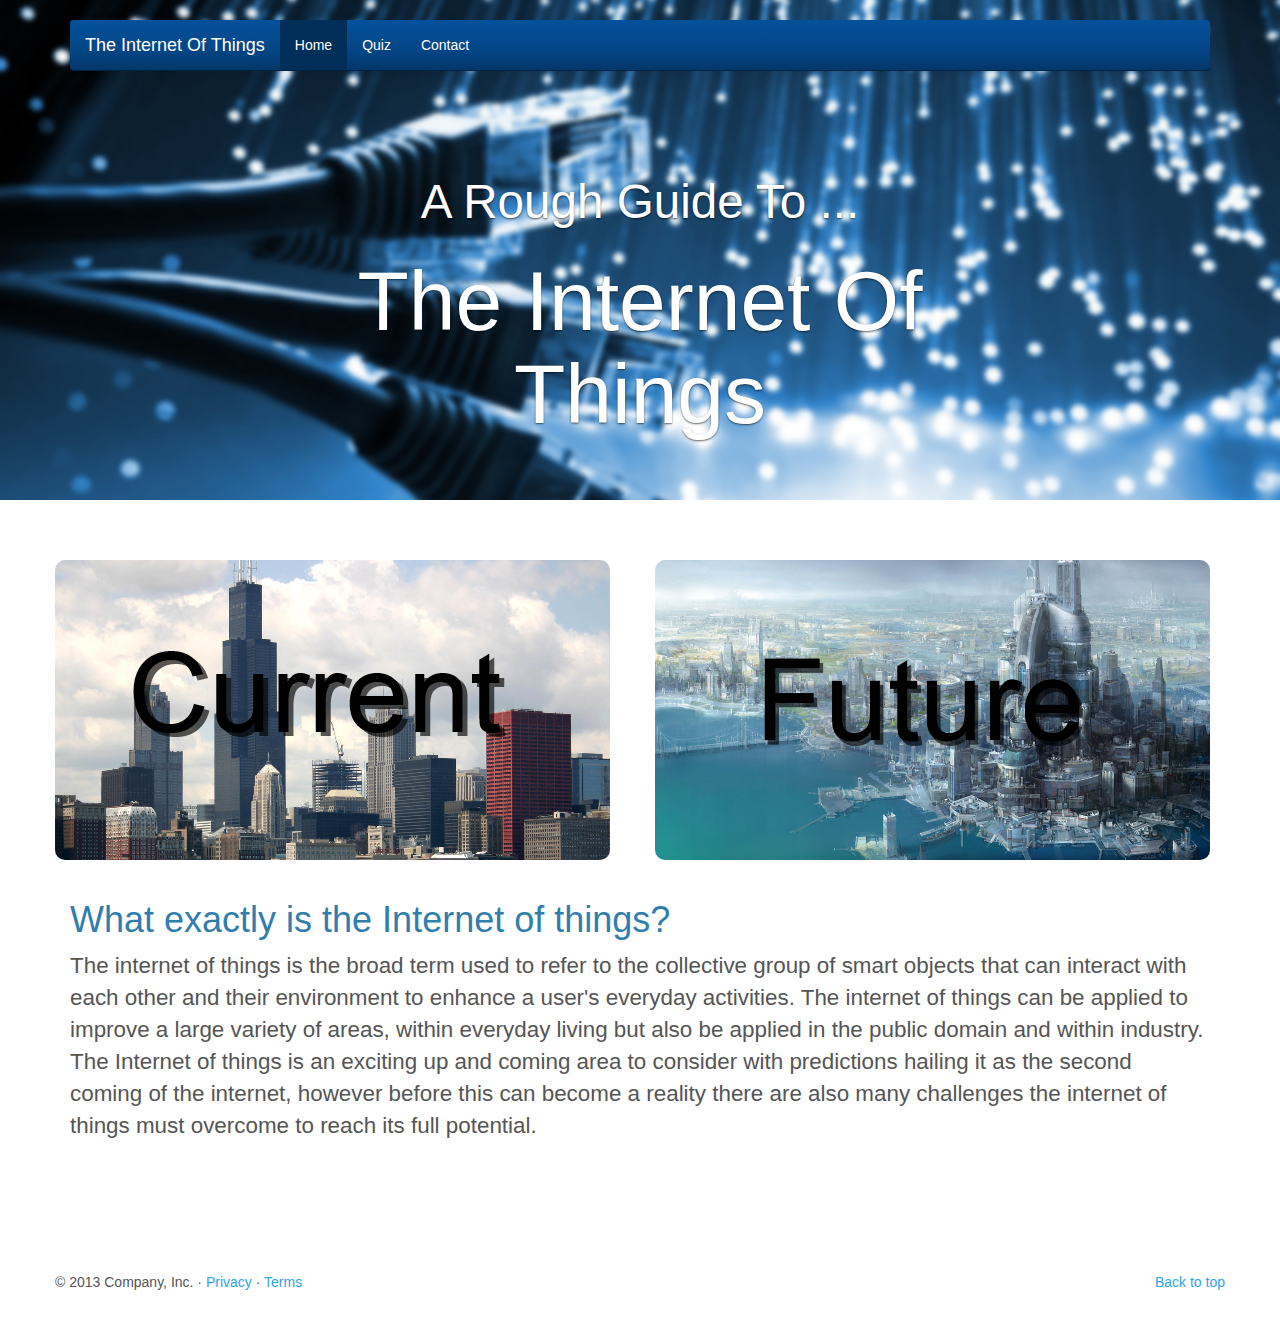
==== index.html @ 8d953152 "'merging'" ====
<!DOCTYPE html>
<html lang="en">
<head>
  <meta charset="utf-8">
  <meta http-equiv="X-UA-Compatible" content="IE=edge">
  <meta name="viewport" content="width=device-width, initial-scale=1.0">
  <meta name="description" content="">
  <meta name="author" content="">

  <title>IoT</title>

  <!-- Bootstrap core CSS -->
  <link href="css/bootstrap.css" rel="stylesheet">

  <!-- Just for debugging purposes. Don't actually copy this line! -->
  <!--[if lt IE 9]><script src="../../docs-assets/js/ie8-responsive-file-warning.js"></script><![endif]-->

  <!-- HTML5 shim and Respond.js IE8 support of HTML5 elements and media queries -->
    <!--[if lt IE 9]>
      <script src="https://oss.maxcdn.com/libs/html5shiv/3.7.0/html5shiv.js"></script>
      <script src="https://oss.maxcdn.com/libs/respond.js/1.3.0/respond.min.js"></script>
      <![endif]-->

      <!-- Custom styles for this template -->
      <link href="css/custom.css" rel="stylesheet">
    </head>
<!-- NAVBAR
  ================================================== -->
  <body>
    <div class="navbar-wrapper">
      <div class="container">

        <div class="navbar navbar-inverse navbar-static-top" role="navigation">
          <div class="container">
            <div class="navbar-header">
              <button type="button" class="navbar-toggle" data-toggle="collapse" data-target=".navbar-collapse">
                <span class="sr-only">Toggle navigation</span>
                <span class="icon-bar"></span>
                <span class="icon-bar"></span>
                <span class="icon-bar"></span>
              </button>
              <a class="navbar-brand" href="index.html">The Internet Of Things</a>
            </div>
            <div class="navbar-collapse collapse">
              <ul class="nav navbar-nav">
                <li class="active"><a href="index.html">Home</a></li>
                <li><a href="quiz.html">Quiz</a></li>
                <li><a href="contact.html">Contact</a></li>
              </ul>
            </div>
          </div>
        </div>

      </div>
    </div>


    <!-- Carousel
    ================================================== -->
    <div id="myCarousel" class="carousel slide" data-ride="carousel">
      <!-- Indicators -->
      <div class="carousel-inner">
        <div class="item active firstSlide">
          <!-- <img data-src="holder.js/900x500/auto/#777:#7a7a7a/text:First slide" alt="First slide"> -->
          <div class="container">
            <div class="carousel-caption">
              <p style="font-size: 340%;">A Rough Guide To ...</p>
              <h1 style="font-size: 600%; color: #fff;">The Internet Of Things</h1>
            </div>
          </div>
        </div>
      </div>
    </div><!-- /.carousel -->

    <div class="container">
        <div class="row">
          <div class="row">
          <div class="col-xs-6"><a href="current.html"><img src="images/current.png" style="border-radius:10px;"></a></div>
          <div class="col-xs-6"><a href="future.html"><img src="images/future.png" style="border-radius:10px;"></a></div>

        </div>
       <br>
        <div class="col-md-12" style="font-size: 1.6em;"><h1>What exactly is the Internet of things?</h1>
          <p>The internet of things is the broad term used to refer to the collective group of smart objects that can interact with each other and their environment to enhance a user's everyday activities. The internet of things can be applied to improve a large variety of areas, within everyday living but also be applied in the public domain and within industry. The Internet of things is an exciting up and coming area to consider with predictions hailing it as the second coming of the internet, however before this can become a reality there are also many challenges the internet of things must overcome to reach its full potential.</p>
        </div>
      </div>
    </div>



    <!-- Marketing messaging and featurettes
    ================================================== -->
    <!-- Wrap the rest of the page in another container to center all the content. -->
    <br>
    <div class="container marketing">

   


      <!-- FOOTER -->
      <footer>
        <p class="pull-right"><a href="#">Back to top</a></p>
        <p>&copy; 2013 Company, Inc. &middot; <a href="#">Privacy</a> &middot; <a href="#">Terms</a></p>
      </footer>

    </div><!-- /.container -->


    <!-- Bootstrap core JavaScript
    ================================================== -->
    <!-- Placed at the end of the document so the pages load faster -->
    <script src="https://code.jquery.com/jquery-1.10.2.min.js"></script>
    <script src="js/bootstrap.min.js"></script>
    <script src="js/holder.js"></script>
  </body>
  </html>
---- css/custom.css ----
/* GLOBAL STYLES
-------------------------------------------------- */
/* Padding below the footer and lighter body text */

body {
  padding-bottom: 40px;
}



/* CUSTOMIZE THE NAVBAR
-------------------------------------------------- */

/* Special class on .container surrounding .navbar, used for positioning it into place. */
.navbar-wrapper {
  position: absolute;
  top: 0;
  left: 0;
  right: 0;
  z-index: 20;
}

/* Flip around the padding for proper display in narrow viewports */
.navbar-wrapper .container {
  padding-left: 0;
  padding-right: 0;
}
.navbar-wrapper .navbar {
  padding-left: 15px;
  padding-right: 15px;
}


/* CUSTOMIZE THE CAROUSEL
-------------------------------------------------- */

/* Carousel base class */
.carousel {
  height: 500px;
  margin-bottom: 60px;
}
/* Since positioning the image, we need to help out the caption */
.carousel-caption {
  z-index: 10;
}

/* Declare heights because of positioning of img element */
.carousel .item {
  height: 500px;
  background-color: #777;
}
.carousel-inner > .item > img {
  position: absolute;
  top: 0;
  left: 0;
  min-width: 100%;
  height: 500px;
}



/* MARKETING CONTENT
-------------------------------------------------- */

/* Pad the edges of the mobile views a bit */
.marketing {
  padding-left: 15px;
  padding-right: 15px;
}

/* Center align the text within the three columns below the carousel */
.marketing .col-lg-4 {
  text-align: center;
  margin-bottom: 20px;
}
.marketing h2 {
  font-weight: normal;
}
.marketing .col-lg-4 p {
  margin-left: 10px;
  margin-right: 10px;
}


/* Featurettes
------------------------- */

.featurette-divider {
  margin: 20px 0; /* Space out the Bootstrap <hr> more */
}

/* Thin out the marketing headings */
.featurette-heading {
  margin-top: 0px;
  font-weight: 300;
  line-height: 1;
  letter-spacing: -1px;
}



/* RESPONSIVE CSS
-------------------------------------------------- */

@media (min-width: 768px) {

  /* Remove the edge padding needed for mobile */
  .marketing {
    padding-left: 0;
    padding-right: 0;
    padding-top: 100px;
  }

  /* Navbar positioning foo */
  .navbar-wrapper {
    margin-top: 20px;
  }
  .navbar-wrapper .container {
    padding-left:  15px;
    padding-right: 15px;
  }
  .navbar-wrapper .navbar {
    padding-left:  0;
    padding-right: 0;
  }

  /* The navbar becomes detached from the top, so we round the corners */
  .navbar-wrapper .navbar {
    border-radius: 4px;
  }

  /* Bump up size of carousel content */
  .carousel-caption p {
    margin-bottom: 20px;
    font-size: 21px;
    line-height: 1.4;
  }

  .featurette-heading {
    font-size: 50px;
  }

}
.firstSlide {
  overflow: hidden;
  background-image: url("../images/main_bg.jpg");
  background-repeat: no-repeat;
  background-size: 100%;
  background-size: cover;
  background-position: center center;
}
.secondSlide {
  overflow: hidden;
  background-image: url("../images/future.jpg");
  background-repeat: no-repeat;
  background-size: 100%;
  background-size: cover;
  background-position: center center;
}
.spec {
  -webkit-border-radius: 4px;
  -moz-border-radius: 4px;
  border-radius: 4px;
}
.spec:hover {
  box-shadow:6px 6px 0px #022a50;
}
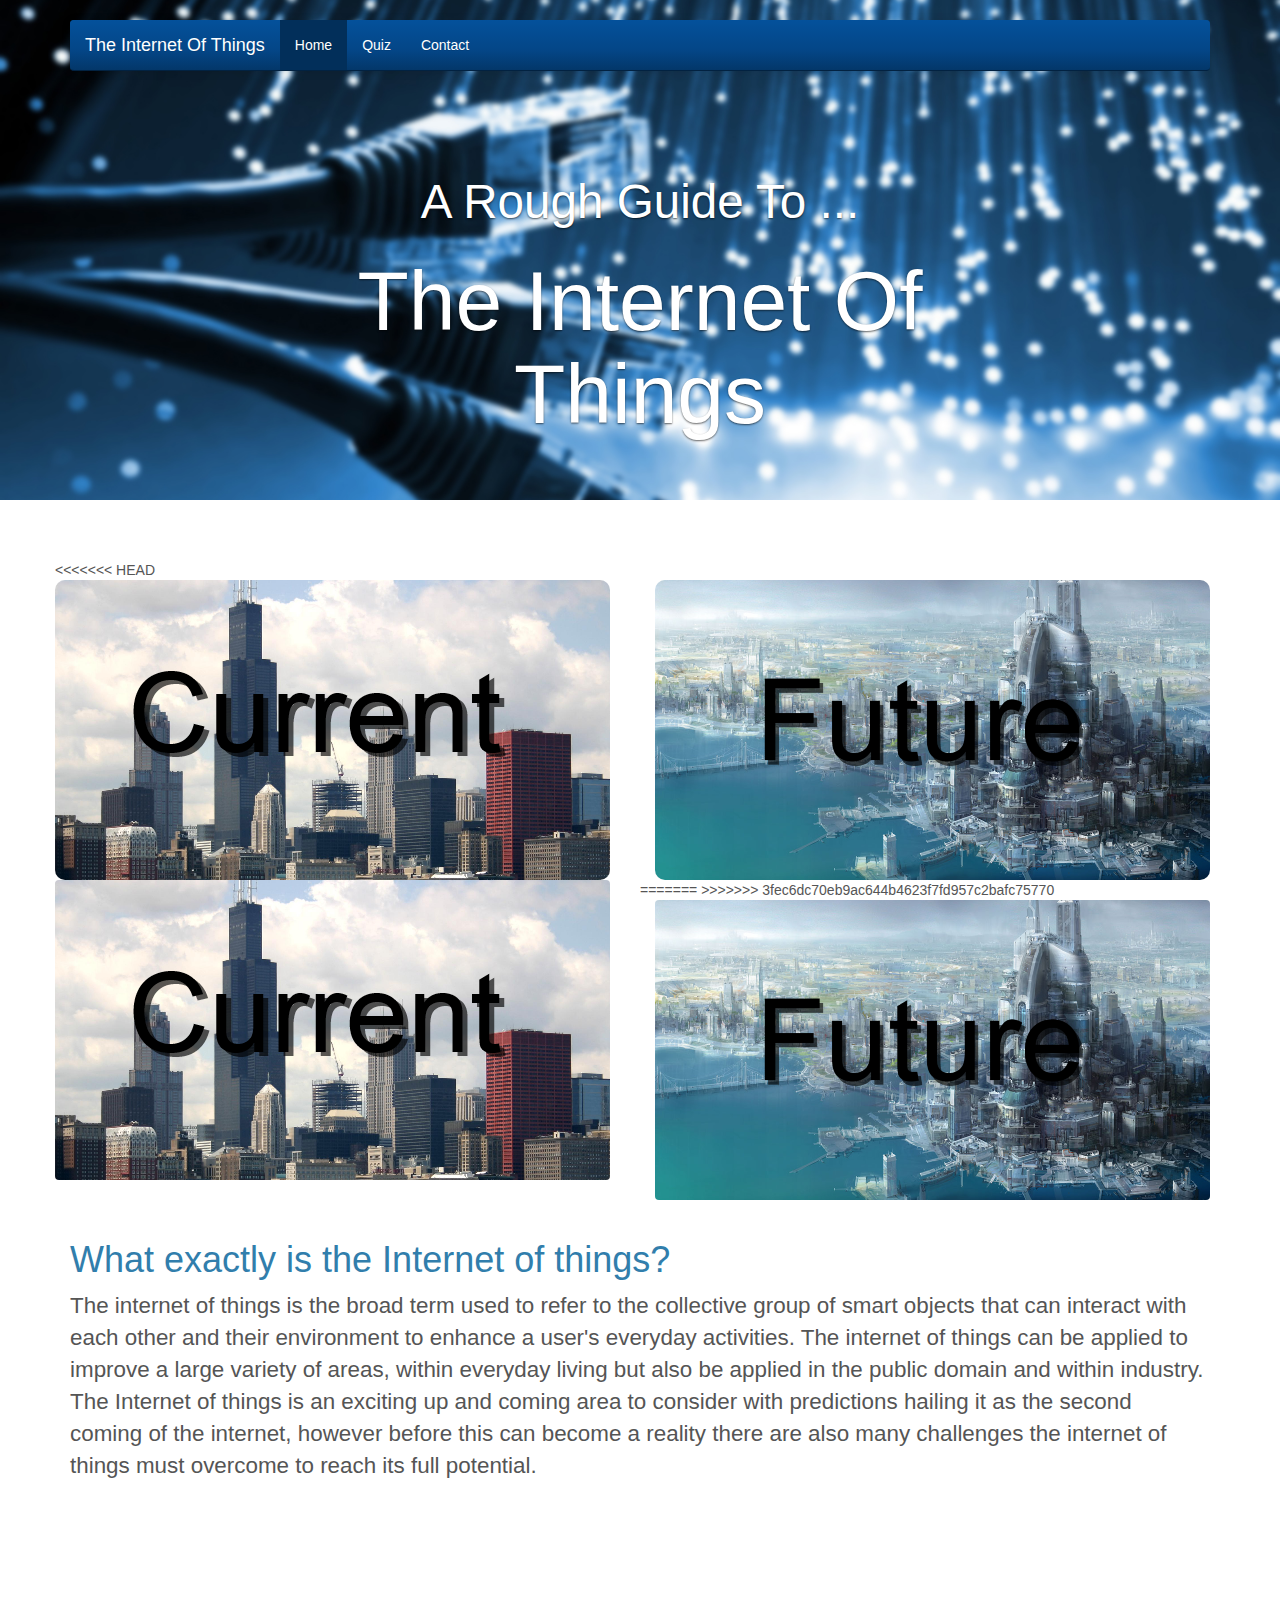
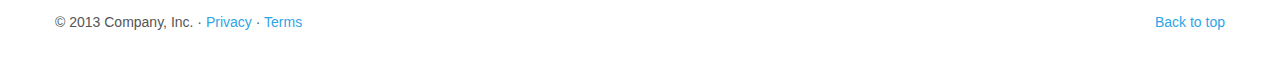
==== commit b2e0d061: "'merged'" ====
--- a/index.html
+++ b/index.html
@@ -75,10 +75,15 @@
 
     <div class="container">
         <div class="row">
+<<<<<<< HEAD
           <div class="row">
           <div class="col-xs-6"><a href="current.html"><img src="images/current.png" style="border-radius:10px;"></a></div>
           <div class="col-xs-6"><a href="future.html"><img src="images/future.png" style="border-radius:10px;"></a></div>
 
+=======
+          <div class="col-md-6"><a href="current.html"><img src="images/current.png" class="spec"></a></div>
+          <div class="col-md-6"><a href="future.html"><img src="images/future.png" class="spec"></a></div>
+>>>>>>> 3fec6dc70eb9ac644b4623f7fd957c2bafc75770
         </div>
        <br>
         <div class="col-md-12" style="font-size: 1.6em;"><h1>What exactly is the Internet of things?</h1>
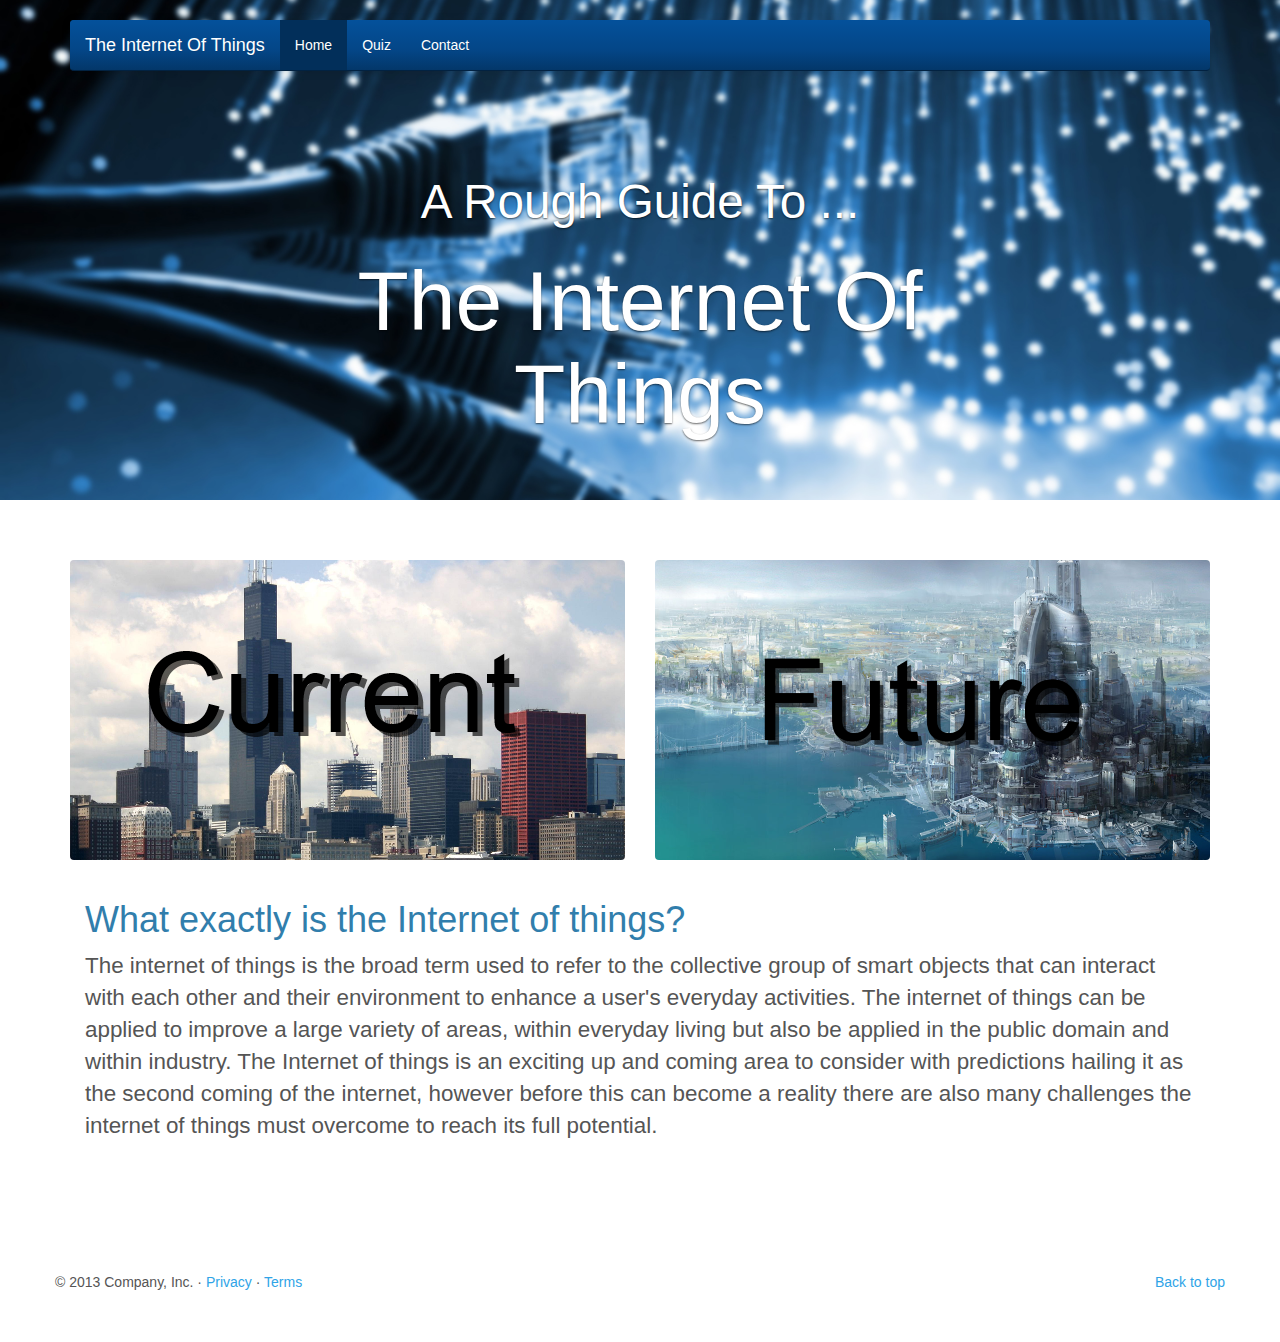
==== commit 3462775d: "main page fix" ====
--- a/index.html
+++ b/index.html
@@ -75,15 +75,8 @@
 
     <div class="container">
         <div class="row">
-<<<<<<< HEAD
-          <div class="row">
-          <div class="col-xs-6"><a href="current.html"><img src="images/current.png" style="border-radius:10px;"></a></div>
-          <div class="col-xs-6"><a href="future.html"><img src="images/future.png" style="border-radius:10px;"></a></div>
-
-=======
-          <div class="col-md-6"><a href="current.html"><img src="images/current.png" class="spec"></a></div>
-          <div class="col-md-6"><a href="future.html"><img src="images/future.png" class="spec"></a></div>
->>>>>>> 3fec6dc70eb9ac644b4623f7fd957c2bafc75770
+          <div class="col-xs-6"><a href="current.html"><img src="images/current.png" class="spec"></a></div>
+          <div class="col-xs-6"><a href="future.html"><img src="images/future.png" class="spec"></a></div>
         </div>
        <br>
         <div class="col-md-12" style="font-size: 1.6em;"><h1>What exactly is the Internet of things?</h1>
--- a/css/custom.css
+++ b/css/custom.css
@@ -157,6 +157,14 @@
   background-size: cover;
   background-position: center center;
 }
+.thirdSlide {
+  overflow: hidden;
+  background-image: url("../images/current.jpg");
+  background-repeat: no-repeat;
+  background-size: 100%;
+  background-size: cover;
+  background-position: center center;
+}
 .spec {
   -webkit-border-radius: 4px;
   -moz-border-radius: 4px;
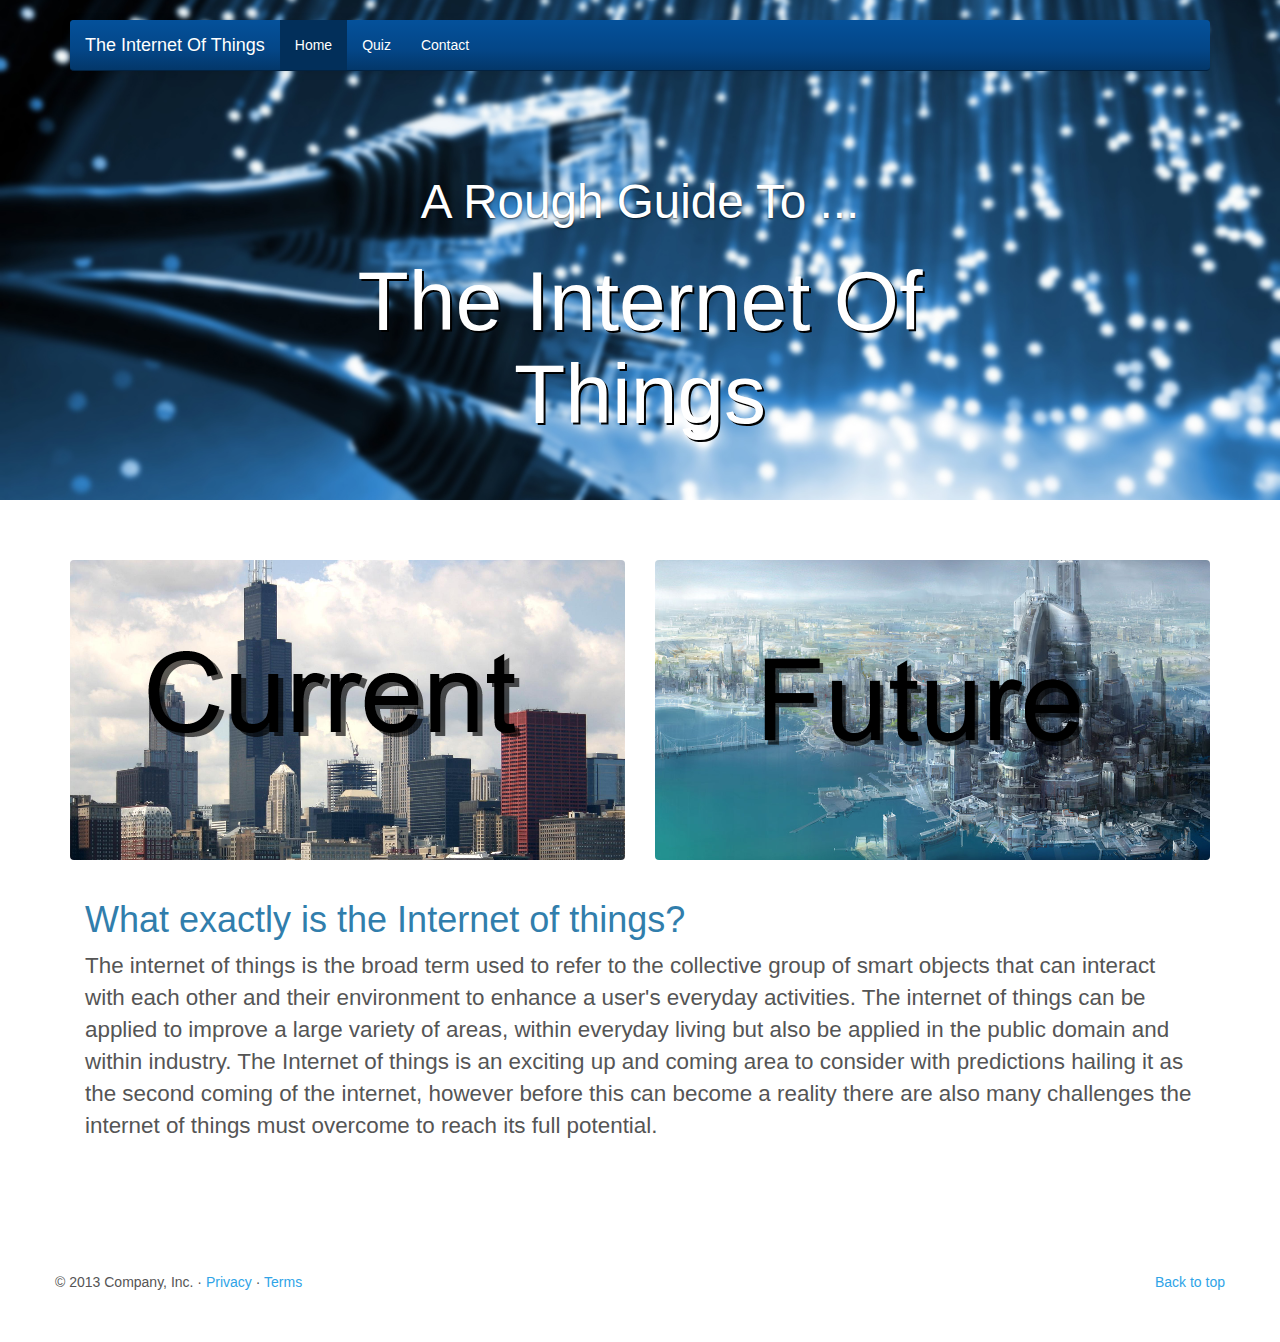
==== commit b5a6d8e6: "fix text shadows" ====
--- a/index.html
+++ b/index.html
@@ -66,7 +66,7 @@
           <div class="container">
             <div class="carousel-caption">
               <p style="font-size: 340%;">A Rough Guide To ...</p>
-              <h1 style="font-size: 600%; color: #fff;">The Internet Of Things</h1>
+              <h1 style="font-size: 600%; color: #fff; text-shadow: 2px 2px 0px rgba(0, 0, 0, 1);">The Internet Of Things</h1>
             </div>
           </div>
         </div>
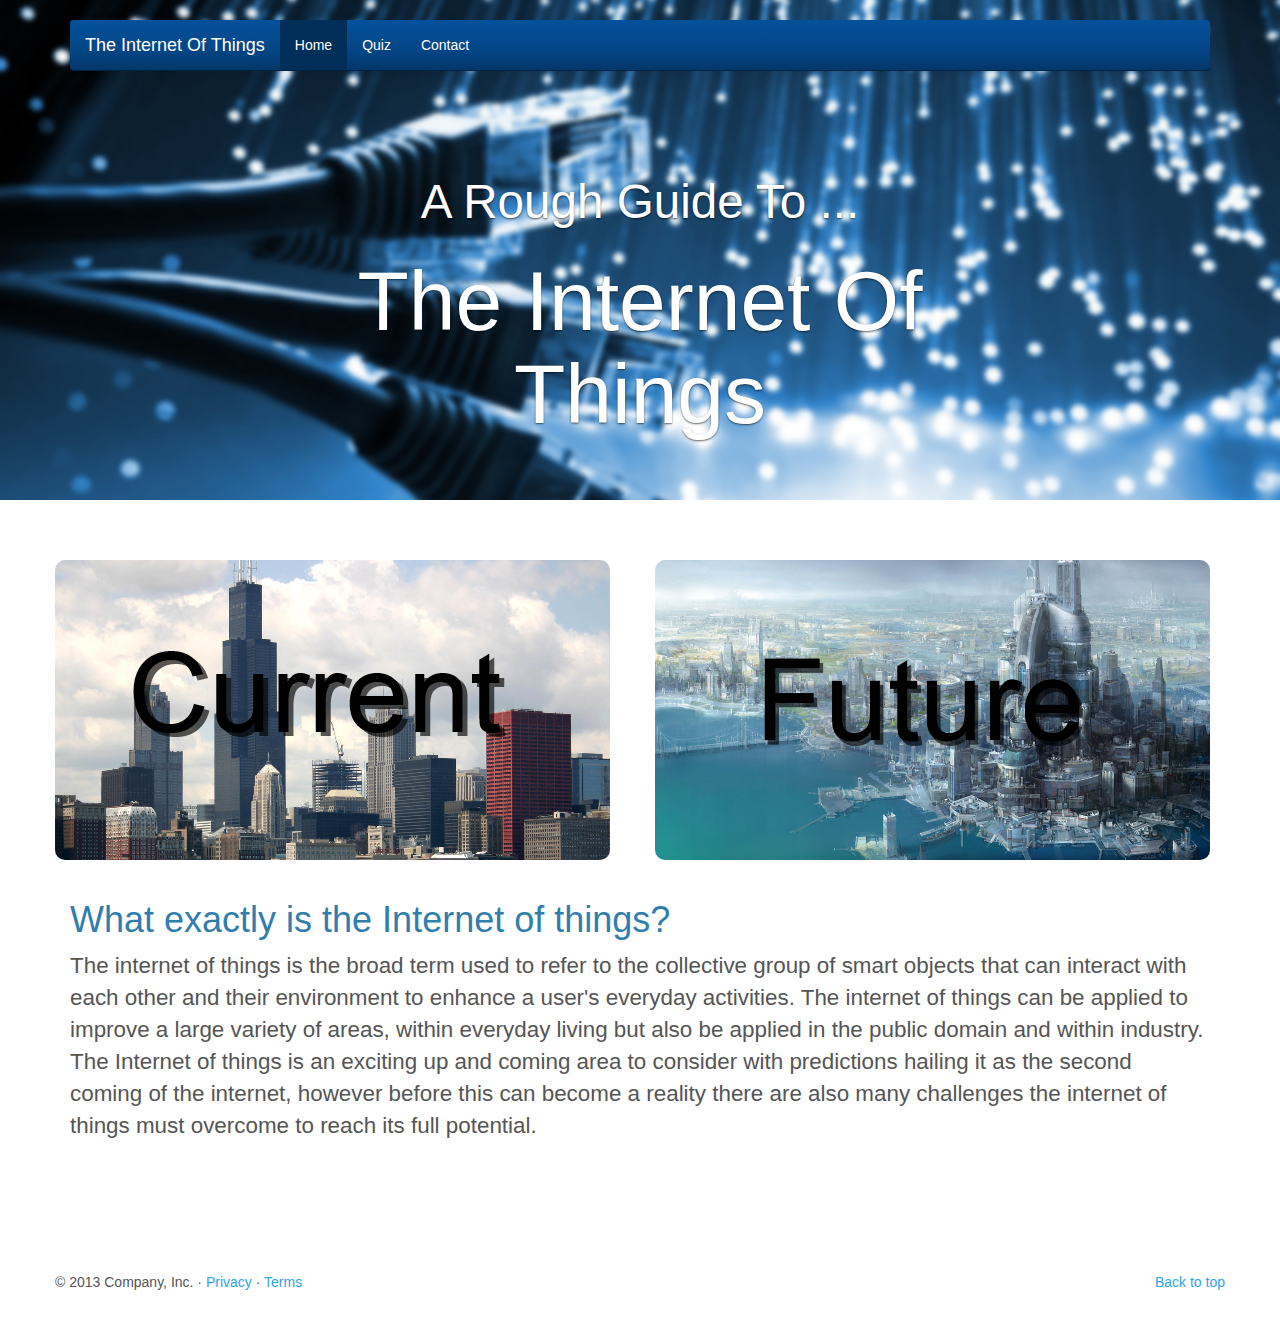
==== commit 521d98fb: "more refs'" ====
--- a/index.html
+++ b/index.html
@@ -66,7 +66,7 @@
           <div class="container">
             <div class="carousel-caption">
               <p style="font-size: 340%;">A Rough Guide To ...</p>
-              <h1 style="font-size: 600%; color: #fff; text-shadow: 2px 2px 0px rgba(0, 0, 0, 1);">The Internet Of Things</h1>
+              <h1 style="font-size: 600%; color: #fff;">The Internet Of Things</h1>
             </div>
           </div>
         </div>
@@ -75,8 +75,9 @@
 
     <div class="container">
         <div class="row">
-          <div class="col-xs-6"><a href="current.html"><img src="images/current.png" class="spec"></a></div>
-          <div class="col-xs-6"><a href="future.html"><img src="images/future.png" class="spec"></a></div>
+          <div class="row">
+          <div class="col-xs-6"><a href="current.html"><img src="images/current.png" style="border-radius:10px;"></a></div>
+          <div class="col-xs-6"><a href="future.html"><img src="images/future.png" style="border-radius:10px;"></a></div>
         </div>
        <br>
         <div class="col-md-12" style="font-size: 1.6em;"><h1>What exactly is the Internet of things?</h1>
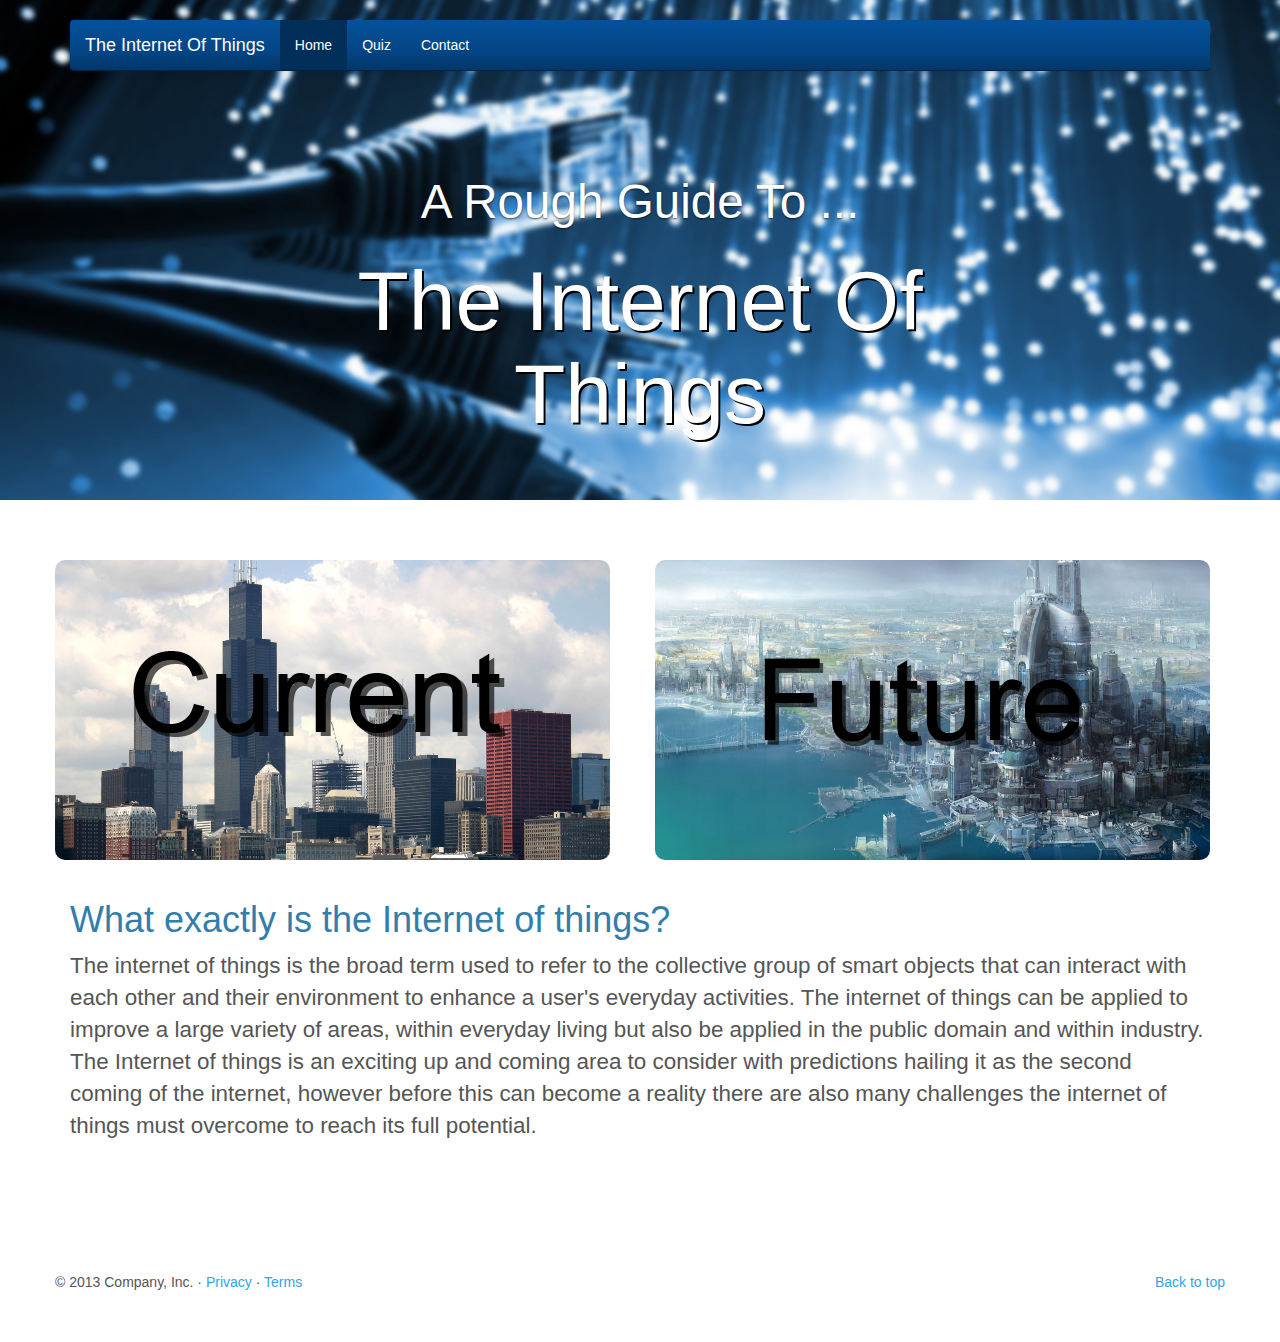
==== commit db609d80: "merged" ====
--- a/index.html
+++ b/index.html
@@ -66,7 +66,7 @@
           <div class="container">
             <div class="carousel-caption">
               <p style="font-size: 340%;">A Rough Guide To ...</p>
-              <h1 style="font-size: 600%; color: #fff;">The Internet Of Things</h1>
+              <h1 style="font-size: 600%; color: #fff; text-shadow: 2px 2px 0px rgba(0, 0, 0, 1);">The Internet Of Things</h1>
             </div>
           </div>
         </div>
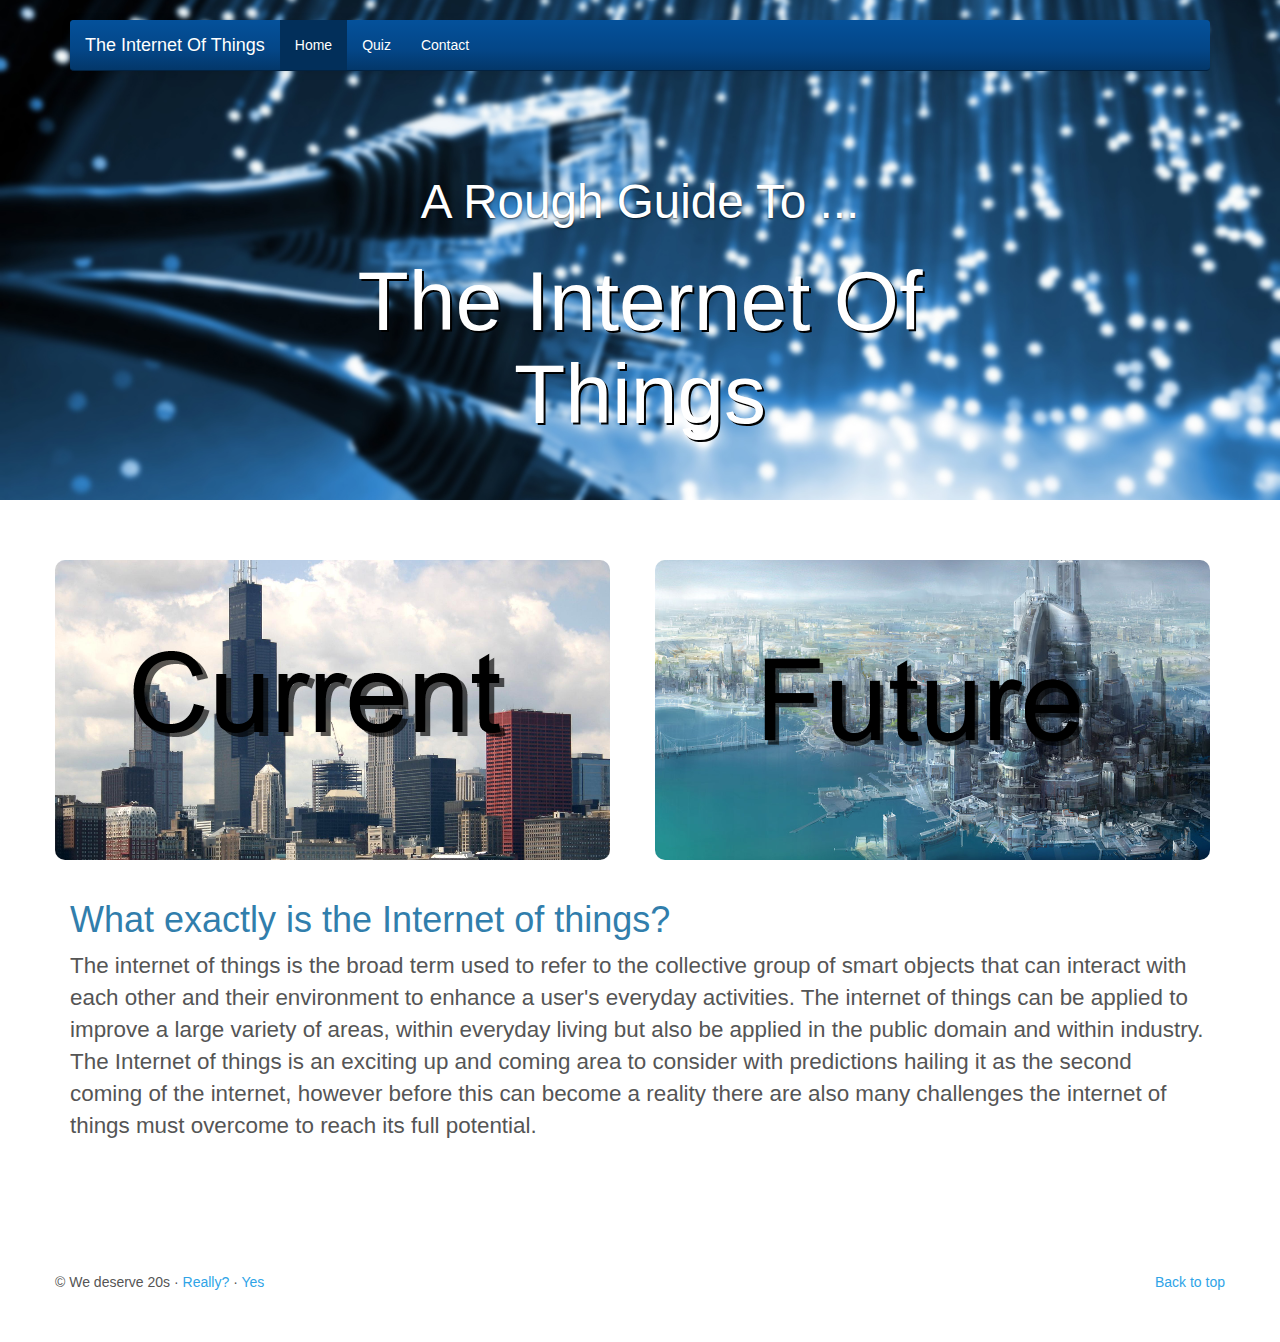
==== commit 6db67154: "'merged" ====
--- a/index.html
+++ b/index.html
@@ -100,7 +100,7 @@
       <!-- FOOTER -->
       <footer>
         <p class="pull-right"><a href="#">Back to top</a></p>
-        <p>&copy; 2013 Company, Inc. &middot; <a href="#">Privacy</a> &middot; <a href="#">Terms</a></p>
+        <p>&copy; We deserve 20s &middot; <a href="#">Really?</a> &middot; <a href="#">Yes</a></p>
       </footer>
 
     </div><!-- /.container -->
